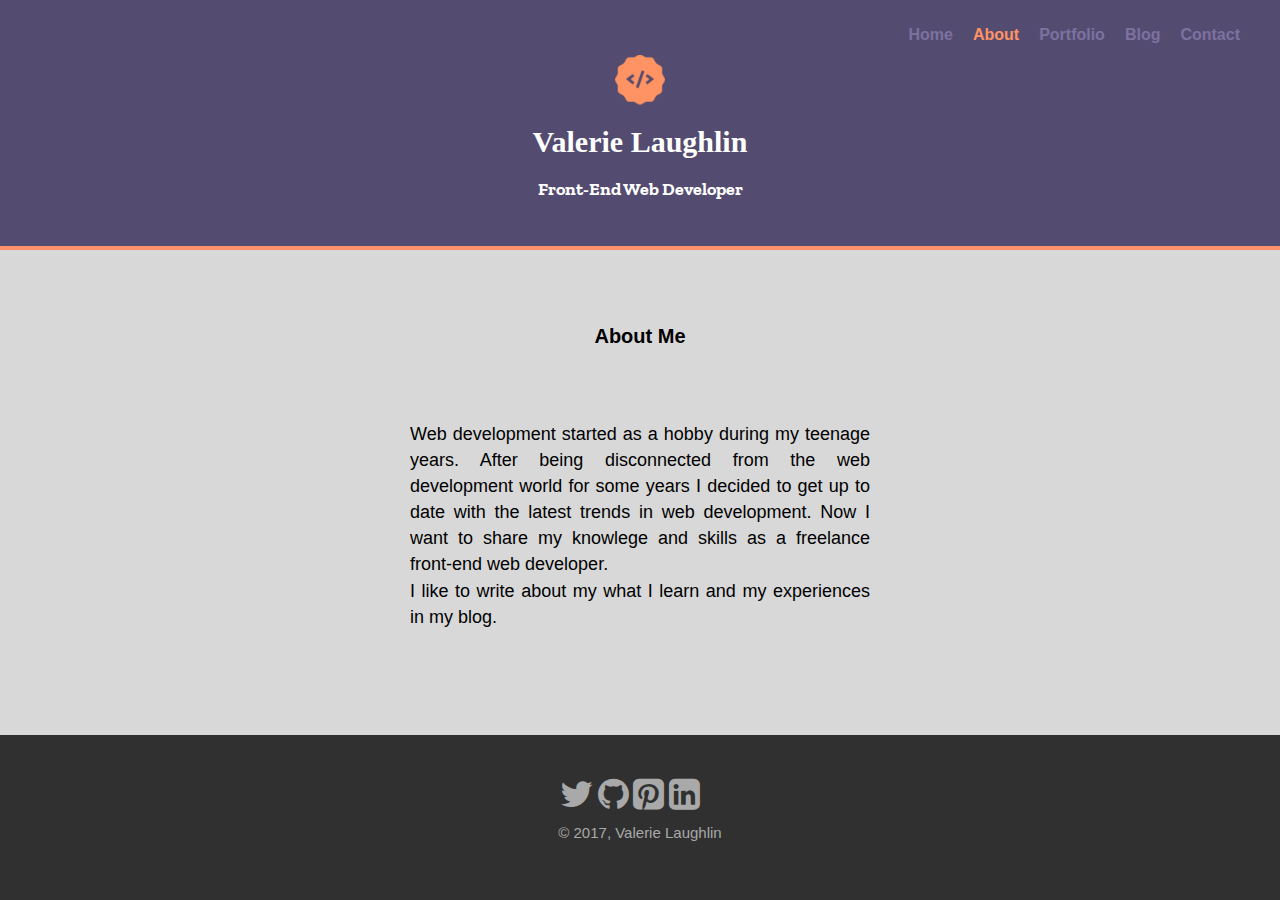
==== about.html @ 2c44f07a "added hamburger menu on mobile versions" ====
<!DOCTYPE html>
<html lang="en">

<head>
    <meta charset="UTF-8">
    <meta content="width=device-width,initial-scale=1" name="viewport">
    <title>Valerie Laughlin || Front-End Web Developer</title>
    <meta content="Valerie Laughlin" name="author">
    <meta content="Front-End Web Developer Portfolio" name="description">
    <meta content="front-end web developer, web development, html, css, javascript, jquery, react, svg, responsive websites" name="keywords">
    <link href="https://fonts.googleapis.com/css?family=Rochester%7CZilla+Slab" rel="stylesheet">
    <link href="https://cdnjs.cloudflare.com/ajax/libs/font-awesome/4.7.0/css/font-awesome.min.css" rel="stylesheet">
    <link href="css/font-mfizz-2.4.1/font-mfizz.css" rel="stylesheet">
    <link href="css/normalize.css" rel="stylesheet" type="text/css">
    <link href="css/stylesheet.css" rel="stylesheet" type="text/css">


</head>

<body>

    <header>

        <img class="logo" src="img/logo.png" alt="logo">

        <h1 class="name">Valerie Laughlin</h1>
        <h1 class="frontend">Front-End Web Developer
        </h1>


        <nav>

            <a href="#" id="menu-icon"></a>

            <ul>

                <li><a href="index.html">Home</a></li>
                <li><a href="about.html" class="current">About</a></li>
                <li><a href="portfolio.html">Portfolio</a></li>
                <li><a href="http://valerielaughlin.com/blog/" target="_blank">Blog</a></li>
                <li><a href="contact.html">Contact</a></li>

            </ul>

        </nav>

    </header>

    <section>


        <h2>About Me</h2>
        <br>

        <p>Web development started as a hobby during my teenage years. After being disconnected from the web development world for some years I decided to get up to date with the latest trends in web development. Now I want to share my knowlege and skills as a freelance front-end web developer.
            <br> I like to write about my what I learn and my experiences in my blog.
        </p>

    </section>


    <footer class="main-footer">
        <div class="social-icons">
            <a href="http://www.twitter.com"><i class="fa fa-twitter" style="font-size:36px"></i></a>
            <a href="https://github.com/vlaughlin"><i class="fa fa-github" style="font-size:36px"></i></a>
            <a href="http://www.pinterest.com"><i class="fa fa-pinterest-square" style="font-size:36px"></i></a>
            <a href="http://www.linkedin.com"><i class="fa fa-linkedin-square" style="font-size:36px"></i></a>
        </div>

        <p class="copyright">© 2017, Valerie Laughlin</p>
    </footer>


</body>

</html>
---- css/font-mfizz-2.4.1/font-mfizz.css ----
/*!
 * Font Mfizz 2.4.1
 * Copyright 2013-2017 Fizzed, Inc.
 * MIT License
 *
 * Project: http://fizzed.com/oss/font-mfizz
 *
 * The font designed for technology and software geeks representing programming
 * languages, operating systems, software engineering, and technology.
 *
 * Fizzed, Inc.
 * Web: http://fizzed.com/
 * Twitter: http://twitter.com/fizzed_inc
 */

@font-face {
  font-family: "FontMfizz";
  src: url("./font-mfizz.eot");
  src: url("./font-mfizz.eot?#iefix") format("embedded-opentype"),
       url("./font-mfizz.woff") format("woff"),
       url("./font-mfizz.ttf") format("truetype"),
       url("./font-mfizz.svg#font-mfizz") format("svg");
  font-weight: normal;
  font-style: normal;
}

@media screen and (-webkit-min-device-pixel-ratio:0) {
  @font-face {
    font-family: "FontMfizz";
    src: url("./font-mfizz.svg#font-mfizz") format("svg");
  }
}

[data-icon]:before { content: attr(data-icon); }

[data-icon]:before,
.icon-3dprint:before,
.icon-alpinelinux:before,
.icon-angular:before,
.icon-angular-alt:before,
.icon-antenna:before,
.icon-apache:before,
.icon-archlinux:before,
.icon-aws:before,
.icon-azure:before,
.icon-backbone:before,
.icon-blackberry:before,
.icon-bomb:before,
.icon-bootstrap:before,
.icon-c:before,
.icon-cassandra:before,
.icon-centos:before,
.icon-clojure:before,
.icon-codeigniter:before,
.icon-codepen:before,
.icon-coffee-bean:before,
.icon-cplusplus:before,
.icon-csharp:before,
.icon-css:before,
.icon-css3:before,
.icon-css3-alt:before,
.icon-d3:before,
.icon-database:before,
.icon-database-alt:before,
.icon-database-alt2:before,
.icon-debian:before,
.icon-docker:before,
.icon-dreamhost:before,
.icon-elixir:before,
.icon-elm:before,
.icon-erlang:before,
.icon-exherbo:before,
.icon-fedora:before,
.icon-fire-alt:before,
.icon-freebsd:before,
.icon-freecodecamp:before,
.icon-gentoo:before,
.icon-ghost:before,
.icon-git:before,
.icon-gnome:before,
.icon-go:before,
.icon-go-alt:before,
.icon-google:before,
.icon-google-alt:before,
.icon-google-code:before,
.icon-google-developers:before,
.icon-gradle:before,
.icon-grails:before,
.icon-grails-alt:before,
.icon-grunt:before,
.icon-gulp:before,
.icon-gulp-alt:before,
.icon-hadoop:before,
.icon-haskell:before,
.icon-heroku:before,
.icon-html:before,
.icon-html5:before,
.icon-html5-alt:before,
.icon-iphone:before,
.icon-java:before,
.icon-java-bold:before,
.icon-java-duke:before,
.icon-javascript:before,
.icon-javascript-alt:before,
.icon-jetty:before,
.icon-jquery:before,
.icon-kde:before,
.icon-laravel:before,
.icon-line-graph:before,
.icon-linux-mint:before,
.icon-looking:before,
.icon-magento:before,
.icon-mariadb:before,
.icon-maven:before,
.icon-microscope:before,
.icon-mobile-device:before,
.icon-mobile-phone-alt:before,
.icon-mobile-phone-broadcast:before,
.icon-mongodb:before,
.icon-mssql:before,
.icon-mysql:before,
.icon-mysql-alt:before,
.icon-netbsd:before,
.icon-nginx:before,
.icon-nginx-alt:before,
.icon-nginx-alt2:before,
.icon-nodejs:before,
.icon-npm:before,
.icon-objc:before,
.icon-openshift:before,
.icon-oracle:before,
.icon-oracle-alt:before,
.icon-osx:before,
.icon-perl:before,
.icon-phone-alt:before,
.icon-phone-gap:before,
.icon-phone-retro:before,
.icon-php:before,
.icon-php-alt:before,
.icon-playframework:before,
.icon-playframework-alt:before,
.icon-plone:before,
.icon-postgres:before,
.icon-postgres-alt:before,
.icon-python:before,
.icon-raspberrypi:before,
.icon-reactjs:before,
.icon-redhat:before,
.icon-redis:before,
.icon-ruby:before,
.icon-ruby-on-rails:before,
.icon-ruby-on-rails-alt:before,
.icon-rust:before,
.icon-sass:before,
.icon-satellite:before,
.icon-scala:before,
.icon-scala-alt:before,
.icon-script:before,
.icon-script-alt:before,
.icon-shell:before,
.icon-sitefinity:before,
.icon-solaris:before,
.icon-splatter:before,
.icon-spring:before,
.icon-suse:before,
.icon-svg:before,
.icon-symfony:before,
.icon-tomcat:before,
.icon-ubuntu:before,
.icon-unity:before,
.icon-wireless:before,
.icon-wordpress:before,
.icon-x11:before {
  display: inline-block;
  font-family: "FontMfizz";
  font-style: normal;
  font-weight: normal;
  font-variant: normal;
  line-height: 1;
  text-decoration: inherit;
  text-rendering: optimizeLegibility;
  text-transform: none;
  -moz-osx-font-smoothing: grayscale;
  -webkit-font-smoothing: antialiased;
  font-smoothing: antialiased;
}

.icon-3dprint:before { content: "\f100"; }
.icon-alpinelinux:before { content: "\f101"; }
.icon-angular:before { content: "\f102"; }
.icon-angular-alt:before { content: "\f103"; }
.icon-antenna:before { content: "\f104"; }
.icon-apache:before { content: "\f105"; }
.icon-archlinux:before { content: "\f106"; }
.icon-aws:before { content: "\f107"; }
.icon-azure:before { content: "\f108"; }
.icon-backbone:before { content: "\f109"; }
.icon-blackberry:before { content: "\f10a"; }
.icon-bomb:before { content: "\f10b"; }
.icon-bootstrap:before { content: "\f10c"; }
.icon-c:before { content: "\f10d"; }
.icon-cassandra:before { content: "\f10e"; }
.icon-centos:before { content: "\f10f"; }
.icon-clojure:before { content: "\f110"; }
.icon-codeigniter:before { content: "\f111"; }
.icon-codepen:before { content: "\f112"; }
.icon-coffee-bean:before { content: "\f113"; }
.icon-cplusplus:before { content: "\f114"; }
.icon-csharp:before { content: "\f115"; }
.icon-css:before { content: "\f116"; }
.icon-css3:before { content: "\f117"; }
.icon-css3-alt:before { content: "\f118"; }
.icon-d3:before { content: "\f119"; }
.icon-database:before { content: "\f11a"; }
.icon-database-alt:before { content: "\f11b"; }
.icon-database-alt2:before { content: "\f11c"; }
.icon-debian:before { content: "\f11d"; }
.icon-docker:before { content: "\f11e"; }
.icon-dreamhost:before { content: "\f11f"; }
.icon-elixir:before { content: "\f120"; }
.icon-elm:before { content: "\f121"; }
.icon-erlang:before { content: "\f122"; }
.icon-exherbo:before { content: "\f123"; }
.icon-fedora:before { content: "\f124"; }
.icon-fire-alt:before { content: "\f125"; }
.icon-freebsd:before { content: "\f126"; }
.icon-freecodecamp:before { content: "\f127"; }
.icon-gentoo:before { content: "\f128"; }
.icon-ghost:before { content: "\f129"; }
.icon-git:before { content: "\f12a"; }
.icon-gnome:before { content: "\f12b"; }
.icon-go:before { content: "\f12c"; }
.icon-go-alt:before { content: "\f12d"; }
.icon-google:before { content: "\f12e"; }
.icon-google-alt:before { content: "\f12f"; }
.icon-google-code:before { content: "\f130"; }
.icon-google-developers:before { content: "\f131"; }
.icon-gradle:before { content: "\f132"; }
.icon-grails:before { content: "\f133"; }
.icon-grails-alt:before { content: "\f134"; }
.icon-grunt:before { content: "\f135"; }
.icon-gulp:before { content: "\f136"; }
.icon-gulp-alt:before { content: "\f137"; }
.icon-hadoop:before { content: "\f138"; }
.icon-haskell:before { content: "\f139"; }
.icon-heroku:before { content: "\f13a"; }
.icon-html:before { content: "\f13b"; }
.icon-html5:before { content: "\f13c"; }
.icon-html5-alt:before { content: "\f13d"; }
.icon-iphone:before { content: "\f13e"; }
.icon-java:before { content: "\f13f"; }
.icon-java-bold:before { content: "\f140"; }
.icon-java-duke:before { content: "\f141"; }
.icon-javascript:before { content: "\f142"; }
.icon-javascript-alt:before { content: "\f143"; }
.icon-jetty:before { content: "\f144"; }
.icon-jquery:before { content: "\f145"; }
.icon-kde:before { content: "\f146"; }
.icon-laravel:before { content: "\f147"; }
.icon-line-graph:before { content: "\f148"; }
.icon-linux-mint:before { content: "\f149"; }
.icon-looking:before { content: "\f14a"; }
.icon-magento:before { content: "\f14b"; }
.icon-mariadb:before { content: "\f14c"; }
.icon-maven:before { content: "\f14d"; }
.icon-microscope:before { content: "\f14e"; }
.icon-mobile-device:before { content: "\f14f"; }
.icon-mobile-phone-alt:before { content: "\f150"; }
.icon-mobile-phone-broadcast:before { content: "\f151"; }
.icon-mongodb:before { content: "\f152"; }
.icon-mssql:before { content: "\f153"; }
.icon-mysql:before { content: "\f154"; }
.icon-mysql-alt:before { content: "\f155"; }
.icon-netbsd:before { content: "\f156"; }
.icon-nginx:before { content: "\f157"; }
.icon-nginx-alt:before { content: "\f158"; }
.icon-nginx-alt2:before { content: "\f159"; }
.icon-nodejs:before { content: "\f15a"; }
.icon-npm:before { content: "\f15b"; }
.icon-objc:before { content: "\f15c"; }
.icon-openshift:before { content: "\f15d"; }
.icon-oracle:before { content: "\f15e"; }
.icon-oracle-alt:before { content: "\f15f"; }
.icon-osx:before { content: "\f160"; }
.icon-perl:before { content: "\f161"; }
.icon-phone-alt:before { content: "\f162"; }
.icon-phone-gap:before { content: "\f163"; }
.icon-phone-retro:before { content: "\f164"; }
.icon-php:before { content: "\f165"; }
.icon-php-alt:before { content: "\f166"; }
.icon-playframework:before { content: "\f167"; }
.icon-playframework-alt:before { content: "\f168"; }
.icon-plone:before { content: "\f169"; }
.icon-postgres:before { content: "\f16a"; }
.icon-postgres-alt:before { content: "\f16b"; }
.icon-python:before { content: "\f16c"; }
.icon-raspberrypi:before { content: "\f16d"; }
.icon-reactjs:before { content: "\f16e"; }
.icon-redhat:before { content: "\f16f"; }
.icon-redis:before { content: "\f170"; }
.icon-ruby:before { content: "\f171"; }
.icon-ruby-on-rails:before { content: "\f172"; }
.icon-ruby-on-rails-alt:before { content: "\f173"; }
.icon-rust:before { content: "\f174"; }
.icon-sass:before { content: "\f175"; }
.icon-satellite:before { content: "\f176"; }
.icon-scala:before { content: "\f177"; }
.icon-scala-alt:before { content: "\f178"; }
.icon-script:before { content: "\f179"; }
.icon-script-alt:before { content: "\f17a"; }
.icon-shell:before { content: "\f17b"; }
.icon-sitefinity:before { content: "\f17c"; }
.icon-solaris:before { content: "\f17d"; }
.icon-splatter:before { content: "\f17e"; }
.icon-spring:before { content: "\f17f"; }
.icon-suse:before { content: "\f180"; }
.icon-svg:before { content: "\f181"; }
.icon-symfony:before { content: "\f182"; }
.icon-tomcat:before { content: "\f183"; }
.icon-ubuntu:before { content: "\f184"; }
.icon-unity:before { content: "\f185"; }
.icon-wireless:before { content: "\f186"; }
.icon-wordpress:before { content: "\f187"; }
.icon-x11:before { content: "\f188"; }
---- css/stylesheet.css ----
/* ================================= 
  Base Element Styles
==================================== */

html {
    height: 100%;
    box-sizing: border-box;
}

*,
*:before,
*:after {
    box-sizing: inherit;
}

body {
    position: relative;
    margin: 0;
    padding-bottom: 6rem;
    min-height: 100%;
    font-family: "Helvetica Neue", Arial, sans-serif;
}

body {

    background: #D8D8D8;
}

footer {
    position: absolute;
    right: 0;
    bottom: 0;
    left: 0;
    padding: 1rem;
    background-color: #303030;
    text-align: center;
}

a {

    color: #A86394;
    text-decoration: none;
    font-weight: bold;

}




h1 a {

    color: #A86394;
}


h2,
h3,
h4 {
    margin-top: 5%;
    text-align: center;
}



li {
    color: #7c72a0;
}

h3,
p {
    color: #000;
}




a:hover {

    color: #FF9363;

}

img {

    width: 100%;

}

header {

    background: #544C70;
    width: 100%;
    height: 250px;




    border-bottom: 4px solid #FF916B;


}



nav {

    float: right;
    padding: 20px;
    margin-top: -220px;
    margin-right: 10px;


}

.logo {
    display: block;
    margin-left: auto;
    margin-right: auto;

    padding-top: 55px;
    width: 50px;

}


.name {
    font-family: 'Rochester', cursive;
    font-size: 30px;
    color: white;
    background: #544C70;

    text-align: center;

}

.frontend {
    font-family: 'Zilla Slab', serif;
    font-size: 18px;
    text-align: center;


}

.copyright {
    text-align: center;
    color: darkgray;
    font-size: 15px;
    margin-top: -10px;


}




#menu-icon {

    display: hidden;
    width: 40px;
    height: 40px;
    background: #FF916B url(../img/menu-icon.png) center;
    border-radius: 4px 4px 4px 4px;

}

a:hover#menu-icon {

    background-color: #9f9dca;
    border-radius: 4px 4px 0 0;

}

ul {

    list-style: none;

}

li {

    display: inline-block;
    float: left;
    padding: 10px
}

.current {

    color: #FF9363;

}

section {

    margin: 0 auto;
    padding-top: 0;

    max-width: 640px;
    width: 94%;



}

h1 {

    font-size: 2em;
    color: #FFF;
    line-height: 1.15em;
    margin: 20px 0;

}


p {
    font-size: 15px;
    text-align: justify;
    margin-bottom: 1.8em;
    padding: 20px;

}


a {
    text-decoration: none;
    color: inherit;
}



h1 a {

    color: #fff;
}

li h3,
p {
    color: black;
}

h2,
h3,
h4 {
    margin-top: 5%;
    text-align: center;
}

h4 {
    margin-bottom: .4em;
}



p {

    line-height: 1.45em;
    margin-bottom: 20px;

}

/*

footer {
    left: 0;
    bottom: 0;
    width: 100%;
    background: #303030;

    padding: 1.5% 0;

    text-align: center;
}

*/

.prog-icons {

    text-align: center;

    font-size: 35px;
    color: #00B6CE;

}

.social-icons {

    color: darkgray;
    margin-top: 25px;
    margin-right: 20px;
}




.portfolio {
    margin: 0 auto;
    margin-left: -56px;
    margin-bottom: 5200px;
    text-align: center;

}

/*
.port-footer {
 
   margin-top: 5100px; 
}

*/

.products ul {
    list-style: none;

    padding: 15px;
    display: block;
    max-width: 990px;


    margin-bottom: 20px;
}

.products li {
    display: inline-block;

    margin-top: 25px;

}

.products img {

    width: 200px;

    border: 1px solid #000;
    margin-bottom: 5px;


}




/*FORM*/

form {
    max-width: 230px;
    margin: 0 auto;
    margin-top: 50px;

}


/*FIELDS*/

input[type="text"],
input[type="email"],
input[type="tel"],
textarea,
select {
    background: rgba(255, 255, 255, 0.1);
    border: 1px solid black;
    border-radius: 4px;
    font-size: 16px;
    height: auto;
    margin: 0;
    outline: 0;
    padding: 15px;
    width: 100%;
    background-color: whitesmoke;
    color: black;
    box-shadow: 0 1px 0 rgba(0, 0, 0, 0.03) inset;
    margin-bottom: 30px;
}


select {
    padding: 6px;
    height: 32px;
    border-radius: 2px;
}

#zipcode {
    width: 50%;

}

fieldset {
    border: 0 none;
}

input:focus,
textarea:focus {
    background-color: #FF916B;
    border: 2px solid ##544C70;
}


/*PLACEHOLDER*/

::-webkit-input-placeholder {
    color: black;
    text-indent: 170px;
    font-size: 13px;
    font-style: italic;



}

:-moz-placeholder {
    /* Firefox 18- */
    color: black;
    text-indent: 170px;
    font-size: 13px;
    font-style: italic;

}

::-moz-placeholder {
    /* Firefox 19+ */
    color: black;
    text-indent: 170px;
    font-size: 13px;
    font-style: italic;

}

:-ms-input-placeholder {
    color: black;
    text-indent: 170px;
    font-size: 13px;
    font-style: italic;

}

/*BUTTON*/

button {
    padding: 19px 39px 18px 39px;
    color: #FFF;
    background-color: #604B6E;
    font-size: 18px;
    text-align: center;
    font-style: normal;
    border-radius: 5px;
    width: 100%;
    border: 1px solid #093840;
    border-width: 1px 1px 3px;
    box-shadow: 0 -1px 0 rgba(255, 255, 255, 0.1) inset;
    margin-bottom: 10px;
}





/*MEDIA QUERY*/

@media (max-width: 768px) {
    section {

        margin-top: 50px;
        margin-bottom: 100px;
    }

    #menu-icon {

        display: inline-block;

    }

    nav ul,
    nav:active ul {

        display: none;
        position: absolute;
        padding: 20px;
        background: #D8D8D8;
        border: 5px solid #FF9363;
        right: 20px;
        top: 60px;
        width: 50%;
        border-radius: 4px 0 4px 4px;

    }

    nav li {

        text-align: center;
        width: 100%;
        padding: 10px 0;
        margin: 0;

    }

    nav:hover ul {

        display: block;

    }

    .form-contact {
        width: 250px;
    }

    fieldset {


        margin-left: -30px;

    }





}


@media (min-width: 1024px) {

    section {

        margin-top: 75px;
        margin-bottom: 100px;
    }


    fieldset {
        margin-bottom: 137px;

        margin-left: -65px;

    }


    p {
        font-size: 18px;

        text-align: justify;
        width: 500px;
        margin-left: auto;
        margin-right: auto;

    }




    h2,
    h3,
    h4 {
        font-size: 20px;
        margin-top: 10%;

    }


    .porfolio-section ul {

        margin-right: -100px;

    }

    .portfolio {

        margin-bottom: 3500px;


    }

    .form-contact {
        width: 300px;
    }




    nav {

        margin-top: -240px;



    }


}

/*

    footer {
        position: absolute;
        bottom: -90px;

        left: 0;
    }

    

.port-footer {
    margin-bottom: -2500px;
}
/*
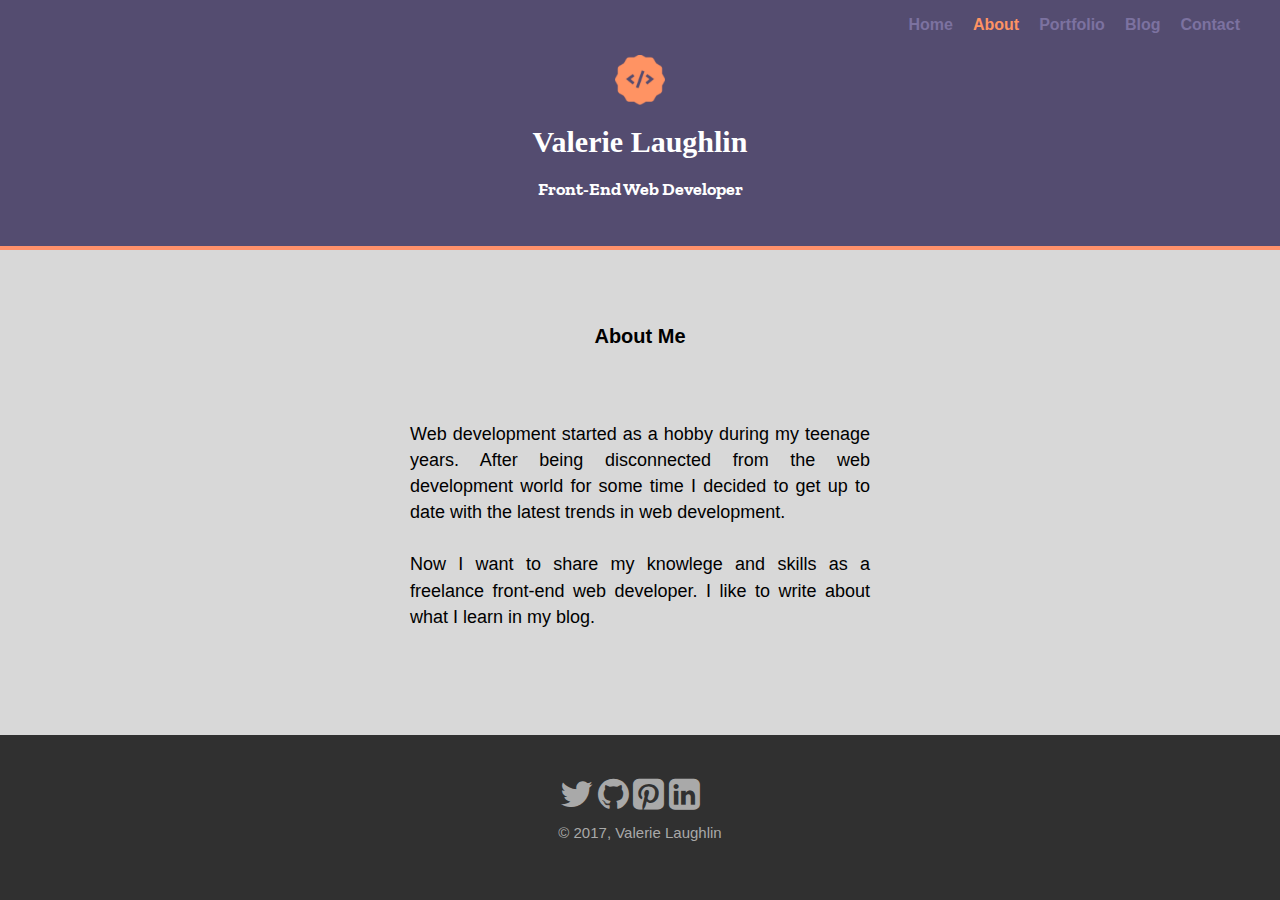
==== commit 6b605c65: "final" ====
--- a/about.html
+++ b/about.html
@@ -52,8 +52,7 @@
         <h2>About Me</h2>
         <br>
 
-        <p>Web development started as a hobby during my teenage years. After being disconnected from the web development world for some years I decided to get up to date with the latest trends in web development. Now I want to share my knowlege and skills as a freelance front-end web developer.
-            <br> I like to write about my what I learn and my experiences in my blog.
+        <p>Web development started as a hobby during my teenage years. After being disconnected from the web development world for some time I decided to get up to date with the latest trends in web development. <br><br> Now I want to share my knowlege and skills as a freelance front-end web developer. I like to write about what I learn in my blog.
         </p>
 
     </section>
--- a/css/stylesheet.css
+++ b/css/stylesheet.css
@@ -3,600 +3,354 @@
 ==================================== */
 
 html {
-    height: 100%;
-    box-sizing: border-box;
-}
-
-*,
-*:before,
-*:after {
-    box-sizing: inherit;
-}
-
+	height: 100%;
+	box-sizing: border-box;
+}
+*, *:before, *:after {
+	box-sizing: inherit;
+}
 body {
-    position: relative;
-    margin: 0;
-    padding-bottom: 6rem;
-    min-height: 100%;
-    font-family: "Helvetica Neue", Arial, sans-serif;
-}
-
+	position: relative;
+	margin: 0;
+	padding-bottom: 6rem;
+	min-height: 100%;
+	font-family: "Helvetica Neue", Arial, sans-serif;
+}
 body {
-
-    background: #D8D8D8;
-}
-
+	background: #D8D8D8;
+}
 footer {
-    position: absolute;
-    right: 0;
-    bottom: 0;
-    left: 0;
-    padding: 1rem;
-    background-color: #303030;
-    text-align: center;
-}
-
+	position: absolute;
+	right: 0;
+	bottom: 0;
+	left: 0;
+	padding: 1rem;
+	background-color: #303030;
+	text-align: center;
+}
 a {
-
-    color: #A86394;
-    text-decoration: none;
-    font-weight: bold;
-
-}
-
-
-
-
+	color: #A86394;
+	text-decoration: none;
+	font-weight: bold;
+}
 h1 a {
-
-    color: #A86394;
-}
-
-
-h2,
-h3,
+	color: #A86394;
+}
+h2, h3, h4 {
+	margin-top: 5%;
+	text-align: center;
+}
+li {
+	color: #7c72a0;
+	text-align: center;
+}
+h3, p {
+	color: #000;
+}
+a:hover {
+	color: #FF9363;
+}
+header {
+	background: #544C70;
+	width: 100%;
+	height: 250px;
+	border-bottom: 4px solid #FF916B;
+}
+nav {
+	float: right;
+	padding: 20px;
+	margin-top: -220px;
+	margin-right: 10px;
+}
+.logo {
+	display: block;
+	margin-left: auto;
+	margin-right: auto;
+	padding-top: 55px;
+	width: 50px;
+}
+.name {
+	font-family: 'Rochester', cursive;
+	font-size: 30px;
+	color: white;
+	background: #544C70;
+	text-align: center;
+}
+.frontend {
+	font-family: 'Zilla Slab', serif;
+	font-size: 18px;
+	text-align: center;
+}
+.copyright {
+	text-align: center;
+	color: darkgray;
+	font-size: 15px;
+	margin-top: -10px;
+}
+#menu-icon {
+	display: hidden;
+	width: 40px;
+	height: 40px;
+	background: #FF916B url(../img/menu-icon.png) center;
+	border-radius: 4px 4px 4px 4px;
+}
+a:hover #menu-icon {
+	font-family: 'Zilla Slab', serif;
+	font-size: 18px;
+	text-align: center;
+	margin-top: 190px;
+	background-color: #9f9dca;
+	border-radius: 4px 4px 0 0;
+}
+ul {
+	list-style: none;
+}
+li {
+	display: inline-block;
+	float: left;
+	padding: 10px
+}
+.current {
+	color: #FF9363;
+}
+section {
+	margin: 0 auto;
+	padding-top: 0;
+	max-width: 640px;
+	width: 94%;
+}
+h1 {
+	font-size: 2em;
+	color: #FFF;
+	line-height: 1.15em;
+	margin: 20px 0;
+}
+p {
+	font-size: 15px;
+	text-align: justify;
+	margin-bottom: 1.8em;
+	padding: 20px;
+}
+a {
+	text-decoration: none;
+	color: inherit;
+}
+h1 a {
+	color: #fff;
+}
+li h3, p {
+	color: black;
+}
+h2, h3, h4 {
+	margin-top: 5%;
+	text-align: center;
+}
 h4 {
-    margin-top: 5%;
-    text-align: center;
-}
-
-
-
-li {
-    color: #7c72a0;
-}
-
-h3,
+	margin-bottom: .4em;
+}
 p {
-    color: #000;
-}
-
-
-
-
-a:hover {
-
-    color: #FF9363;
-
-}
-
-img {
-
-    width: 100%;
-
-}
-
-header {
-
-    background: #544C70;
-    width: 100%;
-    height: 250px;
-
-
-
-
-    border-bottom: 4px solid #FF916B;
-
-
-}
-
-
-
-nav {
-
-    float: right;
-    padding: 20px;
-    margin-top: -220px;
-    margin-right: 10px;
-
-
-}
-
-.logo {
-    display: block;
-    margin-left: auto;
-    margin-right: auto;
-
-    padding-top: 55px;
-    width: 50px;
-
-}
-
-
-.name {
-    font-family: 'Rochester', cursive;
-    font-size: 30px;
-    color: white;
-    background: #544C70;
-
-    text-align: center;
-
-}
-
-.frontend {
-    font-family: 'Zilla Slab', serif;
-    font-size: 18px;
-    text-align: center;
-
-
-}
-
-.copyright {
-    text-align: center;
-    color: darkgray;
-    font-size: 15px;
-    margin-top: -10px;
-
-
-}
-
-
-
-
-#menu-icon {
-
-    display: hidden;
-    width: 40px;
-    height: 40px;
-    background: #FF916B url(../img/menu-icon.png) center;
-    border-radius: 4px 4px 4px 4px;
-
-}
-
-a:hover#menu-icon {
-
-    background-color: #9f9dca;
-    border-radius: 4px 4px 0 0;
-
-}
-
-ul {
-
-    list-style: none;
-
-}
-
-li {
-
-    display: inline-block;
-    float: left;
-    padding: 10px
-}
-
-.current {
-
-    color: #FF9363;
-
-}
-
-section {
-
-    margin: 0 auto;
-    padding-top: 0;
-
-    max-width: 640px;
-    width: 94%;
-
-
-
-}
+	line-height: 1.45em;
+	margin-bottom: 20px;
+}
+.prog-icons {
+	text-align: center;
+	font-size: 35px;
+	color: #00B6CE;
+}
+.social-icons {
+	color: darkgray;
+	margin-top: 25px;
+	margin-right: 20px;
+}
+/*FORM*/
+
+form {
+	max-width: 230px;
+	margin: 0 auto;
+	margin-top: 50px;
+}
+/*FIELDS*/
+
+input[type="text"], input[type="email"], input[type="tel"], textarea, select {
+	background: rgba(255, 255, 255, 0.1);
+	border: 1px solid black;
+	border-radius: 4px;
+	font-size: 16px;
+	height: auto;
+	margin: 0;
+	outline: 0;
+	padding: 15px;
+	width: 100%;
+	background-color: whitesmoke;
+	color: black;
+	box-shadow: 0 1px 0 rgba(0, 0, 0, 0.03) inset;
+	margin-bottom: 30px;
+}
+select {
+	padding: 6px;
+	height: 32px;
+	border-radius: 2px;
+}
+#zipcode {
+	width: 50%;
+}
+fieldset {
+	border: 0 none;
+}
+input:focus, textarea:focus {
+	background-color: #FF916B;
+	border: 2px solid #544C70;
+}
+/*PLACEHOLDER*/
+
+::-webkit-input-placeholder {
+	color: black;
+	text-indent: 170px;
+	font-size: 13px;
+	font-style: italic;
+}
+:-moz-placeholder {
+	/* Firefox 18- */
+	color: black;
+	text-indent: 170px;
+	font-size: 13px;
+	font-style: italic;
+}
+::-moz-placeholder {
+	/* Firefox 19+ */
+	color: black;
+	text-indent: 170px;
+	font-size: 13px;
+	font-style: italic;
+}
+:-ms-input-placeholder {
+	color: black;
+	text-indent: 170px;
+	font-size: 13px;
+	font-style: italic;
+}
+/*BUTTON*/
+
+button {
+	padding: 19px 39px 18px 39px;
+	color: #FFF;
+	background-color: #604B6E;
+	font-size: 18px;
+	text-align: center;
+	font-style: normal;
+	border-radius: 5px;
+	width: 100%;
+	border: 1px solid #093840;
+	border-width: 1px 1px 3px;
+	box-shadow: 0 -1px 0 rgba(255, 255, 255, 0.1) inset;
+	margin-bottom: 10px;
+}
+/* Center website */
 
 h1 {
-
-    font-size: 2em;
-    color: #FFF;
-    line-height: 1.15em;
-    margin: 20px 0;
-
-}
-
-
-p {
-    font-size: 15px;
-    text-align: justify;
-    margin-bottom: 1.8em;
-    padding: 20px;
-
-}
-
-
-a {
-    text-decoration: none;
-    color: inherit;
-}
-
-
-
-h1 a {
-
-    color: #fff;
-}
-
-li h3,
-p {
-    color: black;
-}
-
-h2,
-h3,
-h4 {
-    margin-top: 5%;
-    text-align: center;
-}
-
-h4 {
-    margin-bottom: .4em;
-}
-
-
-
-p {
-
-    line-height: 1.45em;
-    margin-bottom: 20px;
-
-}
-
-/*
-
-footer {
-    left: 0;
-    bottom: 0;
-    width: 100%;
-    background: #303030;
-
-    padding: 1.5% 0;
-
-    text-align: center;
-}
-
-*/
-
-.prog-icons {
-
-    text-align: center;
-
-    font-size: 35px;
-    color: #00B6CE;
-
-}
-
-.social-icons {
-
-    color: darkgray;
-    margin-top: 25px;
-    margin-right: 20px;
-}
-
-
-
-
-.portfolio {
-    margin: 0 auto;
-    margin-left: -56px;
-    margin-bottom: 5200px;
-    text-align: center;
-
-}
-
-/*
-.port-footer {
- 
-   margin-top: 5100px; 
-}
-
-*/
-
-.products ul {
-    list-style: none;
-
-    padding: 15px;
-    display: block;
-    max-width: 990px;
-
-
-    margin-bottom: 20px;
-}
-
-.products li {
-    display: inline-block;
-
-    margin-top: 25px;
-
-}
-
-.products img {
-
-    width: 200px;
-
-    border: 1px solid #000;
-    margin-bottom: 5px;
-
-
-}
-
-
-
-
-/*FORM*/
-
-form {
-    max-width: 230px;
-    margin: 0 auto;
-    margin-top: 50px;
-
-}
-
-
-/*FIELDS*/
-
-input[type="text"],
-input[type="email"],
-input[type="tel"],
-textarea,
-select {
-    background: rgba(255, 255, 255, 0.1);
-    border: 1px solid black;
-    border-radius: 4px;
-    font-size: 16px;
-    height: auto;
-    margin: 0;
-    outline: 0;
-    padding: 15px;
-    width: 100%;
-    background-color: whitesmoke;
-    color: black;
-    box-shadow: 0 1px 0 rgba(0, 0, 0, 0.03) inset;
-    margin-bottom: 30px;
-}
-
-
-select {
-    padding: 6px;
-    height: 32px;
-    border-radius: 2px;
-}
-
-#zipcode {
-    width: 50%;
-
-}
-
-fieldset {
-    border: 0 none;
-}
-
-input:focus,
-textarea:focus {
-    background-color: #FF916B;
-    border: 2px solid ##544C70;
-}
-
-
-/*PLACEHOLDER*/
-
-::-webkit-input-placeholder {
-    color: black;
-    text-indent: 170px;
-    font-size: 13px;
-    font-style: italic;
-
-
-
-}
-
-:-moz-placeholder {
-    /* Firefox 18- */
-    color: black;
-    text-indent: 170px;
-    font-size: 13px;
-    font-style: italic;
-
-}
-
-::-moz-placeholder {
-    /* Firefox 19+ */
-    color: black;
-    text-indent: 170px;
-    font-size: 13px;
-    font-style: italic;
-
-}
-
-:-ms-input-placeholder {
-    color: black;
-    text-indent: 170px;
-    font-size: 13px;
-    font-style: italic;
-
-}
-
-/*BUTTON*/
-
-button {
-    padding: 19px 39px 18px 39px;
-    color: #FFF;
-    background-color: #604B6E;
-    font-size: 18px;
-    text-align: center;
-    font-style: normal;
-    border-radius: 5px;
-    width: 100%;
-    border: 1px solid #093840;
-    border-width: 1px 1px 3px;
-    box-shadow: 0 -1px 0 rgba(255, 255, 255, 0.1) inset;
-    margin-bottom: 10px;
-}
-
-
-
-
+	font-size: 50px;
+	word-break: break-all;
+}
+/* Center website */
+
+.main {
+	max-width: 300px;
+	margin: auto;
+	margin-bottom: 100px;
+}
+h1 {
+	font-size: 50px;
+	word-break: break-all;
+}
+.row {
+	margin: 8px -16px;
+}
+/* Add padding BETWEEN each column (if you want) */
+
+.row, .row>.column {
+	padding: 8px;
+}
+/* Create four equal columns that floats next to each other */
+
+/* Clear floats after rows */
+
+.row:after {
+	content: "";
+	display: table;
+	clear: both;
+}
+/* Content */
 
 /*MEDIA QUERY*/
 
 @media (max-width: 768px) {
-    section {
-
-        margin-top: 50px;
-        margin-bottom: 100px;
-    }
-
-    #menu-icon {
-
-        display: inline-block;
-
-    }
-
-    nav ul,
-    nav:active ul {
-
-        display: none;
-        position: absolute;
-        padding: 20px;
-        background: #D8D8D8;
-        border: 5px solid #FF9363;
-        right: 20px;
-        top: 60px;
-        width: 50%;
-        border-radius: 4px 0 4px 4px;
-
-    }
-
-    nav li {
-
-        text-align: center;
-        width: 100%;
-        padding: 10px 0;
-        margin: 0;
-
-    }
-
-    nav:hover ul {
-
-        display: block;
-
-    }
-
-    .form-contact {
-        width: 250px;
-    }
-
-    fieldset {
-
-
-        margin-left: -30px;
-
-    }
-
-
-
-
-
-}
-
-
+	section {
+		margin-top: 50px;
+		margin-bottom: 100px;
+	}
+	#menu-icon {
+		display: inline-block;
+	}
+	nav ul, nav:active ul {
+		display: none;
+		position: absolute;
+		padding: 20px;
+		background: #D8D8D8;
+		border: 5px solid #FF9363;
+		right: 20px;
+		top: 60px;
+		width: 50%;
+		border-radius: 4px 0 4px 4px;
+	}
+	nav li {
+		text-align: center;
+		width: 100%;
+		padding: 10px 0;
+		margin: 0;
+	}
+	nav:hover ul {
+		display: block;
+	}
+	.form-contact {
+		width: 250px;
+	}
+	fieldset {
+		margin-left: -30px;
+	}
+}
 @media (min-width: 1024px) {
-
-    section {
-
-        margin-top: 75px;
-        margin-bottom: 100px;
-    }
-
-
-    fieldset {
-        margin-bottom: 137px;
-
-        margin-left: -65px;
-
-    }
-
-
-    p {
-        font-size: 18px;
-
-        text-align: justify;
-        width: 500px;
-        margin-left: auto;
-        margin-right: auto;
-
-    }
-
-
-
-
-    h2,
-    h3,
-    h4 {
-        font-size: 20px;
-        margin-top: 10%;
-
-    }
-
-
-    .porfolio-section ul {
-
-        margin-right: -100px;
-
-    }
-
-    .portfolio {
-
-        margin-bottom: 3500px;
-
-
-    }
-
-    .form-contact {
-        width: 300px;
-    }
-
-
-
-
-    nav {
-
-        margin-top: -240px;
-
-
-
-    }
-
-
-}
-
-/*
-
-    footer {
-        position: absolute;
-        bottom: -90px;
-
-        left: 0;
-    }
-
-    
-
-.port-footer {
-    margin-bottom: -2500px;
-}
-/*
+	.row {
+		margin-left: -150px;
+	}
+	section {
+		margin-top: 75px;
+		margin-bottom: 100px;
+	}
+	fieldset {
+		margin-bottom: 137px;
+		margin-left: -65px;
+	}
+	p {
+		font-size: 18px;
+		text-align: justify;
+		width: 500px;
+		margin-left: auto;
+		margin-right: auto;
+	}
+	h2, h3, h4 {
+		font-size: 20px;
+		margin-top: 10%;
+	}
+	.main-nav {
+		float: right;
+		margin-top: -215px;
+		margin-right: 40px;
+		font-size: 18px;
+	}
+	.form-contact {
+		width: 300px;
+	}
+	nav {
+		margin-top: -250px;
+	}
+}